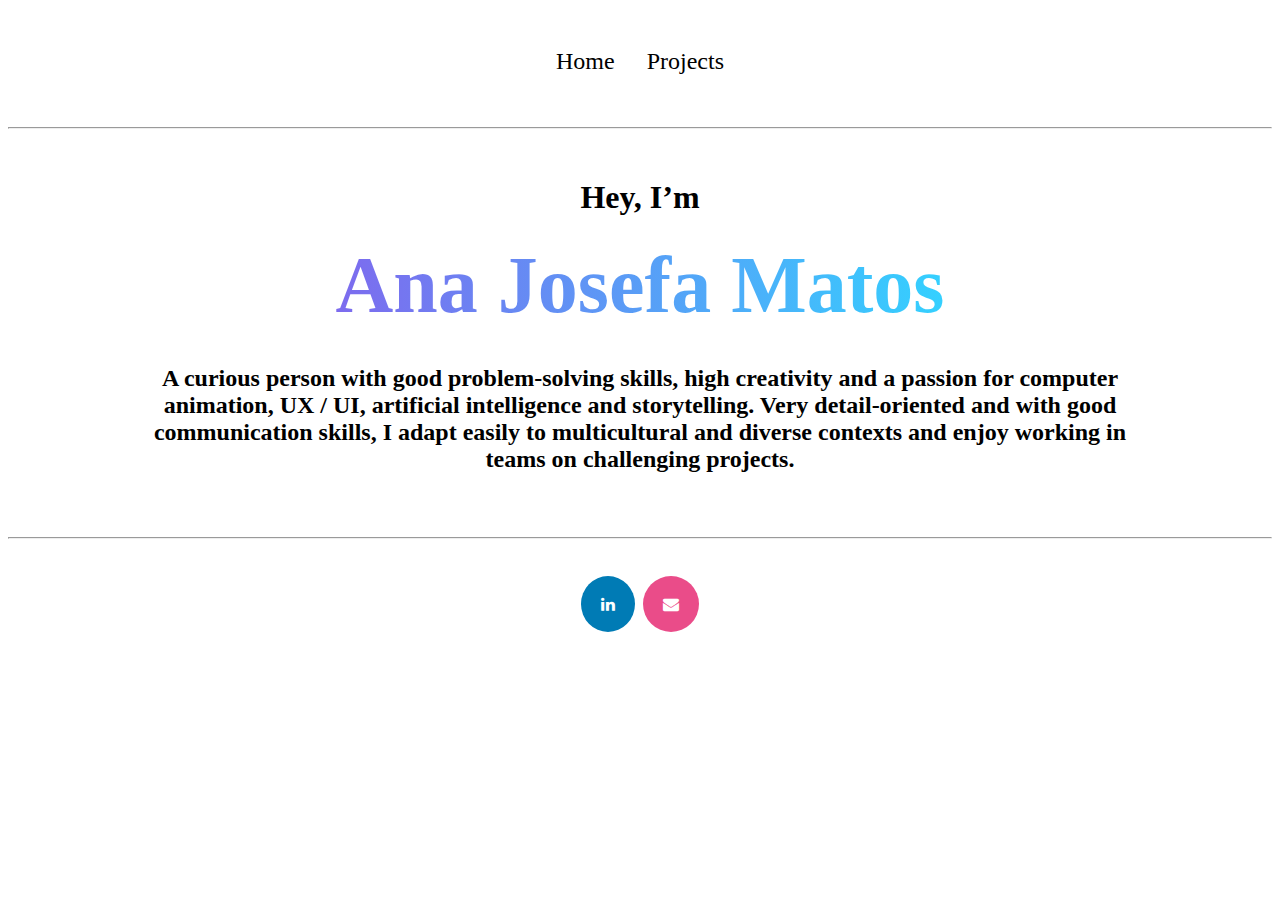
==== index.html @ 1504a26f "name changes" ====
<!DOCTYPE html>
<html>
<head>
    <link rel="stylesheet" href="mystyle.css">
    <link rel="stylesheet" href="https://cdnjs.cloudflare.com/ajax/libs/font-awesome/4.7.0/css/font-awesome.min.css">
</head>
<header>
    <div style="text-align: center; margin-top: 2rem; margin-bottom: 2rem">
     <ul style="list-style: none; display: inline-block; text-align: left;">
         <li>
             <a class="active" href="index.html">Home</a>
         </li>
         <li>
             <a href="projects.html">Projects</a>
         </li>
        </ul>
    </div>
    <hr class="solid" style="margin-bottom: 2rem;">
</header>
<body>
    <div style="text-align: center; margin-left: auto; margin-right: auto; width: 80%;">
        <h1 style="margin-top: 50px; text-align: center;">Hey, I’m</h1>
        <h1 style="line-height: 1.2; display: flex; justify-content: center; text-align: center; margin-top: 0; font-size: 5rem" class="main-heading">Ana Josefa Matos</h1>
        <h2 style="margin-bottom: 4rem; text-align: center;">
        A curious person with good problem-solving skills, high creativity and a passion for computer
        animation, UX / UI, artificial intelligence and storytelling. Very detail-oriented and with good
        communication skills, I adapt easily to multicultural and diverse contexts and enjoy working in teams on
        challenging projects.
        </h2>
    </div>
</body>
<footer>
    <hr class="solid" style="margin-bottom: 2rem; margin-top: 2rem;">
    <div style="text-align: center; margin-bottom: 2rem;">
        <a href="https://www.linkedin.com/in/ana-josefa-matos/" class="fa fa-linkedin" target="_blank"></a>
        <a href="mailto:anajosefa.matos@sapo.pt" class="fa fa-envelope" target="_blank"></a>
    </div>
</footer>
</html>
---- mystyle.css ----
.main-heading {
    display: inline-block;
    margin: 2rem 0;
    font-style: normal;
    font-weight: 600;
    background: linear-gradient(
      89.81deg,
      #9845e8 -1.72%,
      #33d2ff 54.05%,
      #dd5789 99.78%
    );
    -webkit-background-clip: text;
    -webkit-text-fill-color: transparent;
    background-clip: text;
    text-fill-color: transparent;
    background-size: 150% 150%;
    animation: gradient 15s ease infinite;
    line-height: 1.2;
  }
  
  .second-heading {
    display: inline-block;
    margin: 2rem 0;
    font-style: normal;
    font-size:3rem;
    font-weight: 600;
    background: linear-gradient(
      89.81deg,
      #9845e8 -1.72%,
      #33d2ff 54.05%,
      #dd5789 99.78%
    );
  
    -webkit-background-clip: text;
    -webkit-text-fill-color: transparent;
    background-clip: text;
    text-fill-color: transparent;
    background-size: 150% 150%;
    animation: gradient 15s ease infinite;
    line-height: 1.2;
  }
  
  .third-heading {
    display: inline-block;
    margin: 2rem 0;
    font-style: normal;
    font-size:2rem;
    font-weight: 600;
    background: linear-gradient(
      89.81deg,
      #9845e8 -1.72%,
      #33d2ff 54.05%,
      #dd5789 99.78%
    );
  
    -webkit-background-clip: text;
    -webkit-text-fill-color: transparent;
    background-clip: text;
    text-fill-color: transparent;
    background-size: 150% 150%;
    animation: gradient 15s ease infinite;
    line-height: 1.2;
  }

  .flip-card {
    background-color: transparent;
    width: 877px;
    height: 620px;
    perspective: 1000px;
  }
  
  .flip-card-inner {
    position: relative;
    width: 100%;
    height: 100%;
    text-align: center;
    transition: transform 0.6s;
    transform-style: preserve-3d;
    box-shadow: 0 4px 8px 0 rgba(0,0,0,0.2);
  }
  
  .flip-card:hover .flip-card-inner {
    transform: rotateY(180deg);
  }
  
  .flip-card-front, .flip-card-back {
    position: absolute;
    width: 100%;
    height: 100%;
    -webkit-backface-visibility: hidden;
    backface-visibility: hidden;
  }
  
  .flip-card-front {
    background-color: #bbb;
    color: black;
  }
  
  .flip-card-back {
    background-color: #2980b9;
    color: white;
    transform: rotateY(180deg);
  }

  ul {
    list-style-type: none;
    margin: 0;
    padding: 0;
    overflow: hidden;
    background-color: white;
  }
  
  li {
    float: left;
    font-size: 1.5rem;
    border-radius: 8px;
  }
  
  li a {
    display: block;
    color: black;
    text-align: center;
    padding: 16px;
    text-decoration: none;
    border-radius: 8px;
  }
  
  li a:hover {
    text-decoration: underline;
    border-radius: 8px;
  }

  .card {
    opacity: 0.4;
  }

  .card:hover {
    opacity: 1.0;
  }

  .fa {
    padding: 20px;
    font-size: 50px;
    width: auto;
    text-align: center;
    text-decoration: none;
    margin: 5px 2px;
    border-radius: 50%;
  }
  
  .fa:hover {
      opacity: 0.7;
  }

  .fa-linkedin {
    background: #007bb5;
    color: white;
  }

  .fa-envelope {
    background: #ea4c89;
    color: white;
  }
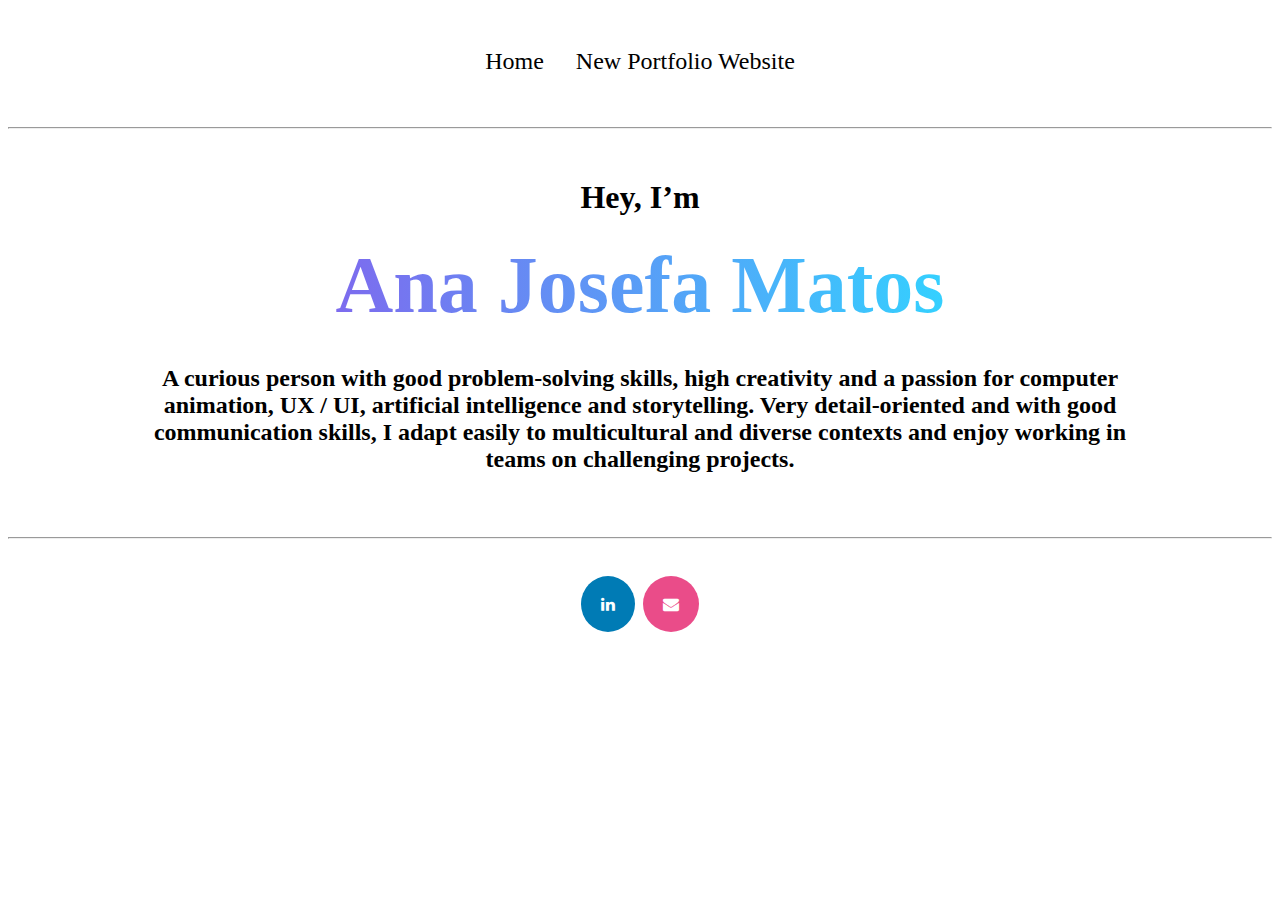
==== commit 868b8e66: "Website change" ====
--- a/index.html
+++ b/index.html
@@ -11,7 +11,7 @@
              <a class="active" href="index.html">Home</a>
          </li>
          <li>
-             <a href="projects.html">Projects</a>
+             <a href="https://anajosefamatos.com/">New Portfolio Website</a>
          </li>
         </ul>
     </div>
